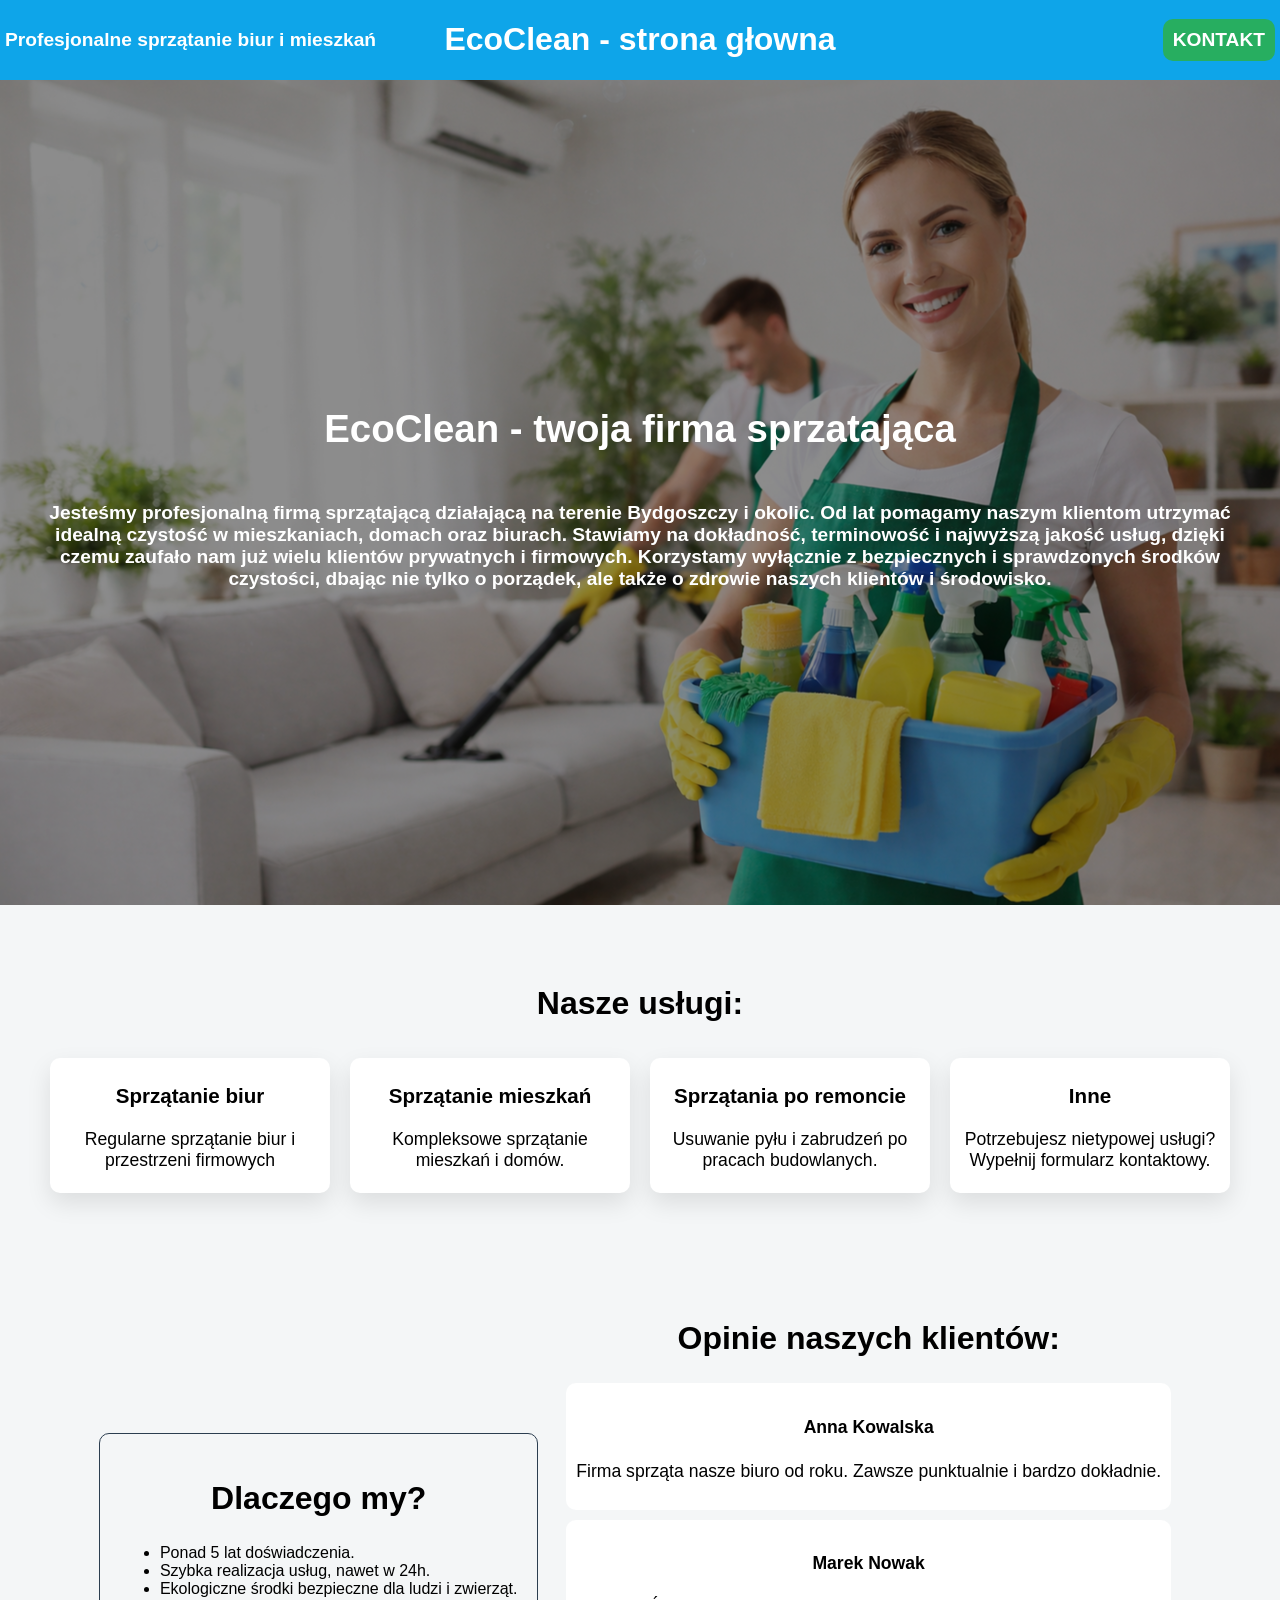
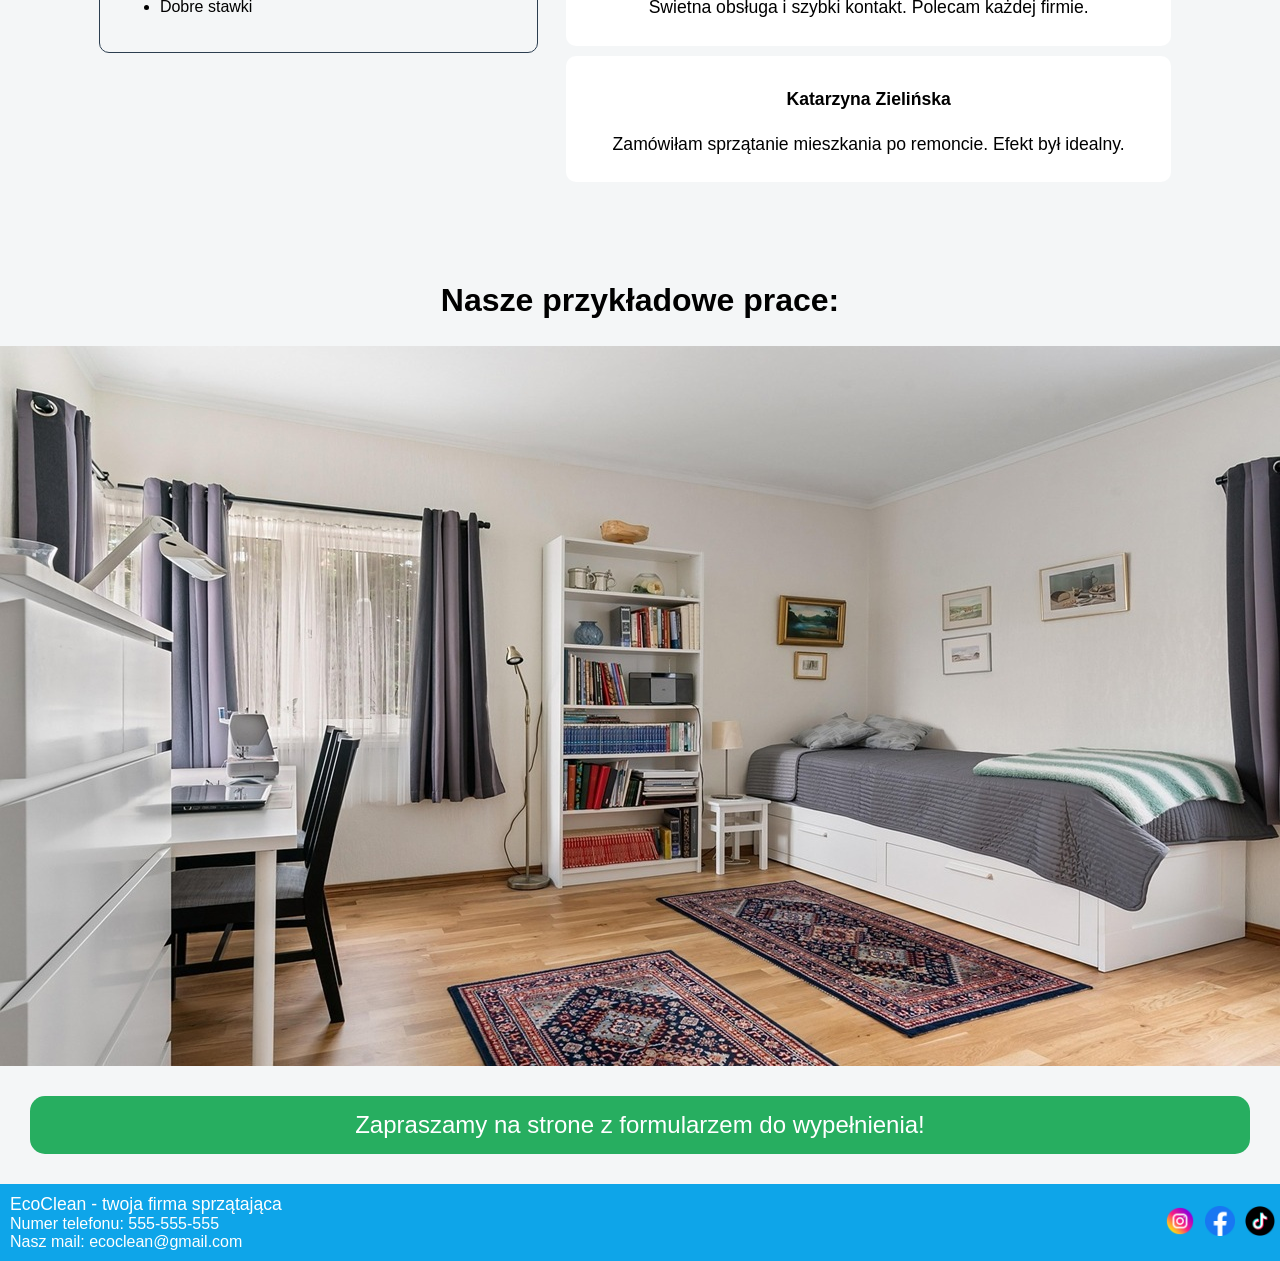
==== index.html @ 9b5ff377 "Add files via upload" ====
<!DOCTYPE html>
<html lang="pl">
<head>
    <meta charset="UTF-8">
    <meta name="viewport" content="width=device-width, initial-scale=1.0">
    <link rel="stylesheet" href="style.css">
    <title>EcoClean</title>
</head>
<body>
    <header>
        <span class="head">Profesjonalne sprzątanie biur i mieszkań</span>
        <h1>EcoClean - strona głowna</h1>
        <a href="#_kontakt" class="kontakt">KONTAKT</a>
    </header>
    <div id="glowny">
        <section class="onas">
            <h2>EcoClean - twoja firma sprzatająca</h2>
            <p class="opis">
            Jesteśmy profesjonalną firmą sprzątającą działającą na terenie Bydgoszczy i okolic.
            Od lat pomagamy naszym klientom utrzymać idealną czystość w mieszkaniach, domach oraz biurach.
            Stawiamy na dokładność, terminowość i najwyższą jakość usług, dzięki czemu zaufało nam już wielu klientów prywatnych i firmowych.
            Korzystamy wyłącznie z bezpiecznych i sprawdzonych środków czystości, dbając nie tylko o porządek, ale także o zdrowie naszych klientów i środowisko.
            </p>
        </section>
        <section class="uslugi">
            <h2>Nasze usługi:</h2>
            <div class="kontener-uslugi">
                <div class="usluga">
                    <h3>Sprzątanie biur</h3>
                    <p>
                        Regularne sprzątanie biur i przestrzeni firmowych
                    </p>
                </div>
                <div class="usluga">
                    <h3>Sprzątanie mieszkań</h3>
                    <p>Kompleksowe sprzątanie mieszkań i domów.</p>
                </div>
                <div class="usluga">
                    <h3>Sprzątania po remoncie</h3>
                    <p>Usuwanie pyłu i zabrudzeń po pracach budowlanych.</p>
                </div>
                <div class="usluga">
                    <h3>Inne</h3>
                    <p>Potrzebujesz nietypowej usługi? Wypełnij formularz kontaktowy.</p>
                </div>
            </div>
        </section>
        <div class="kontener-dlaczego">
            <section class="dlaczego">
                <h2>Dlaczego my?</h2>
                    <div>
                        <ul>
                            <li>Ponad 5 lat doświadczenia.</li>
                            <li>Szybka realizacja usług, nawet w 24h.</li>
                            <li>Ekologiczne środki bezpieczne dla ludzi i zwierząt.</li>
                            <li>Dobre stawki</li>
                        </ul>
                    </div>
            </section>
            <section class="opinie">
                <h2>Opinie naszych klientów:</h2>
                <div class="opinia">
                    <h4>Anna Kowalska</h4>
                    <p>Firma sprząta nasze biuro od roku.
                        Zawsze punktualnie i bardzo dokładnie.</p>
                </div>
                <div class="opinia">
                    <h4>Marek Nowak</h4>
                    <p>Świetna obsługa i szybki kontakt.
                        Polecam każdej firmie.</p>
                </div>
                <div class="opinia">
                    <h4>Katarzyna Zielińska</h4>
                    <p>Zamówiłam sprzątanie mieszkania po remoncie.
                        Efekt był idealny.</p>
                </div>
            </section>
        </div>
        <section class="prace">
            <h2>Nasze przykładowe prace:</h2>
            <div class="zdjecia">
                <button type="button" class="lewo" onclick="lewo()">&#8592;</button>
                <img src="praca1.jpg" alt="Przykładowa praca" id="praca">
                <button type="button" class="prawo" onclick="prawo()">&#8594;</button>
                
            </div>
            
        </section>
        <section class="kontakt2">
            <a href="kontakt.html" id="_kontakt" target="_blank">Zapraszamy na strone z formularzem do wypełnienia!</a>
        </section>
    </div>
    <footer class="glowna">
        <div class="kontaktowy">
            <span class="nazwa">EcoClean - twoja firma sprzątająca</span>
            <a href="tel:555-555-555" class="cta">Numer telefonu: 555-555-555</a>
            <a href="mailto:ecoclean@gmail.com" class="cta">Nasz mail: ecoclean@gmail.com</a>
        </div>
        <div id="socjale">
            <a href="https://www.instagram.com/bbo.siere_k/" target="_blank"><img src="ig.png" alt="Instagram" class="socjal"></a>
            <a href="https://www.instagram.com/bbo.siere_k/" target="_blank"><img src="fb.png" alt="facebook" class="socjal"></a>
            <a href="https://www.instagram.com/bbo.siere_k/" target="_blank"><img src="tiktok.png" alt="Tiktok" class="socjal"></a>
        </div>
    </footer>
    <script>
        let zdj=document.getElementById('praca')
        let i=0
        let tab=['praca1.jpg','praca2.jpg']
        function lewo(){
            i-=1
             if(i<0){
                i=1
            }
            zdj.src=tab[i]
        }
        function prawo(){
            i+=1
             if(i>1){
                i=0
            }
            zdj.src=tab[i]
        }
    </script>
</body>
</html>
---- style.css ----
body{
    font-family: "Segoe UI", Arial, sans-serif;
    margin: 0;
    background-color: #F4F6F7;
}
html{
    scroll-behavior: smooth;
}
@keyframes fadeIn{
  from{
    opacity: 0;
    transform: translateY(20px);
  }
  to{
    opacity: 1;
    transform: translateY(0);
  }
}
section{
    animation: fadeIn 0.8s ease;
}
a{
    text-decoration: none;
}
h2{
    font-size: 200%;
}
li{
    text-align: left;
}
header{
    min-height: 8vh;
    display: grid;
    grid-template-columns: 1fr auto 1fr;
    align-items: center;
    background-color: #0ea5e9;
    margin: 0;
    color: white;
}
.head{
    justify-self:baseline;
    margin: 5px;
    font-size: 120%;
    font-weight: 600;
    color:  white;
}
.kontakt{
    justify-self: end;
    font-size: 120%;
    padding: 10px;
    margin: 5px;
    color: white;
    font-weight: 600;
    background-color: #27AE60;
    border-radius: 10px;
    transition: 0.3s;
}
.kontakt:hover{
    transform: scale(1.03);
    background-color: #2C3E50;
    color: #27AE60;
}
.onas{
    position: relative;
    background-image: url(tlo.png);
    background-size: cover;
    background-position:inherit;
    background-repeat: no-repeat;
    min-height: 85vh;
    display: flex;
    justify-content: center;
    align-items: center;
    flex-direction: column;
    font-size: 120%;
    padding: 30px;
    margin: 0;
    color: white;
}
.opis{
    text-align: center;
    font-weight: 550;
}
.onas::before{
    content: "";
    position: absolute;
    inset: 0;
    background: rgba(0, 0, 0, 0.45);
}
.onas *{
 position: relative;
 z-index: 1;
}
.uslugi{
    text-align: center;
    margin: 80px 40px;
}
.kontener-uslugi{
    grid-template-columns: 1fr 1fr 1fr 1fr;
    display: grid;
    
}
.usluga{
    text-align: center;
    padding: 5px;
    margin: 10px;
    background-color: #FFFFFF;
    border-radius: 10px;
    font-size: 110%;
    box-shadow: 0 10px 25px rgba(0,0,0,0.1);
}
.kontener-dlaczego{
    display: flex;
    justify-content:space-around;
    align-items: center;
    text-align: center;
    margin: 10vh;
}
.opinia{
    text-align: center;
    padding: 10px;
    margin: 10px;
    background-color: #FFFFFF;
    border-radius: 10px;
    font-size: 110%;
}
.dlaczego{
    padding: 20px;
    border: 1px solid  #2C3E50;
    border-radius: 10px;
}
.prace{
    text-align: center;
}
.lewo, .prawo{
    border: none;
    min-width: 10%;
    background-color: rgb(235, 222, 198);
    
    padding: 15px;
    margin: 40px;
    border-radius: 15px;
}
.lewo:hover, .prawo:hover{
    background-color: rgb(233, 216, 185);
}
.zdjecia{
    display: flex;
    align-content: space-around;
    justify-content: center;
}
.kontakt2{
    background-color: #FFFFFF;
    font-size: 150%;
    margin: 30px;
    padding: 15px;
    background-color: #27AE60;
    text-decoration: none;
    display: flex;
    justify-content: center;
    border-radius: 15px;
}
#_kontakt{
    color: white;
    transition: 0.2s;
}
#_kontakt:hover{
    transform: scale(1.02);
}
footer{
    min-height: 8vh;
    background-color: #0ea5e9;
     color: white;
     /* display: flex;
     justify-content: space-between; */
     grid-template-columns: 1fr auto 1fr;
     display: grid;
}
.glowna{
     display: flex;
     justify-content: space-between; 
}
footer img{
    height: 30px;
    width: auto;
    transition: 0.3s;
}
footer img:hover{
    transform: scale(1.1);
}
.nazwa{
    font-size: 110%;
}
.cta{
    color: white;
}
.kontaktowy{
    float: left;
    display: flex;
    flex-direction: column;
    margin: 5px;
    padding: 5px;
}
#socjale{
    display: flex;
    justify-content: end;
    align-items: center;
    flex-direction: row;
    gap: 10px;
    padding: 5px;
    float: right;
}

main{
    display: flex;
    justify-content: center;
    align-items: center;
    
}
form{
    text-align: center;
    padding: 30px;
    margin: 10px;
    background-color: #2C3E50;
    border-radius: 30px;
    color: white;
}
input{
    margin: 15px;
    border: none;
    padding: 5px;
    background-color:  #2C3E50;
    border-bottom: 2px solid white;
    border-radius: 2px;
    transition: 0.2s;
    color: white;
}
input::placeholder{
    color: white;
}
input:focus{
    transform: scale(1.05);
}
button{
    padding: 10px;
    margin: 10px;
    font-size: 90%;
    background-color: white;
    border: 1px solid white;
    border-radius: 2px;
}
textarea{
    height: 30vh;
    width: 40vw;
    resize: none;
    overflow: auto;
    border: 1px solid white;
    border-radius: 2px;
}
.powrot{
    font-size: 120%;
    color: white;
    margin: 25px;
    font-weight: 650;
}
@media (max-width: 768px){
    header{
        display: flex;
        flex-direction: column;
        text-align: center;
    }
    .onas{
        background-size: contain;
        background-position: center;
        background-repeat: no-repeat;
        min-height: 40vh;
        text-align: center;
    }
    .uslugi{
        margin: 50px;
    }
    .kontener-uslugi{
        display: flex;
        flex-direction: column;
    }
    .usluga{
        margin: 30px;
    }
    .kontener-dlaczego{
        display: flex;
        flex-direction: column;
    }
    .opinia{
        margin: 30px;
    }
    #praca{
        height: 170px;
        width: auto;
    }
    .kontakt2{
        text-align: center;
        font-size: 100%;
    }
    form{
    text-align: center;
    padding: 10px;
    margin: 5px;
    background-color: #2C3E50;
    border-radius: 30px;
    color: white;
    }
    textarea{
    height: 15vh;
    width: 40vh;
    resize: none;
    overflow: auto;
    border: 1px solid white;
    border-radius: 2px;
    }
}
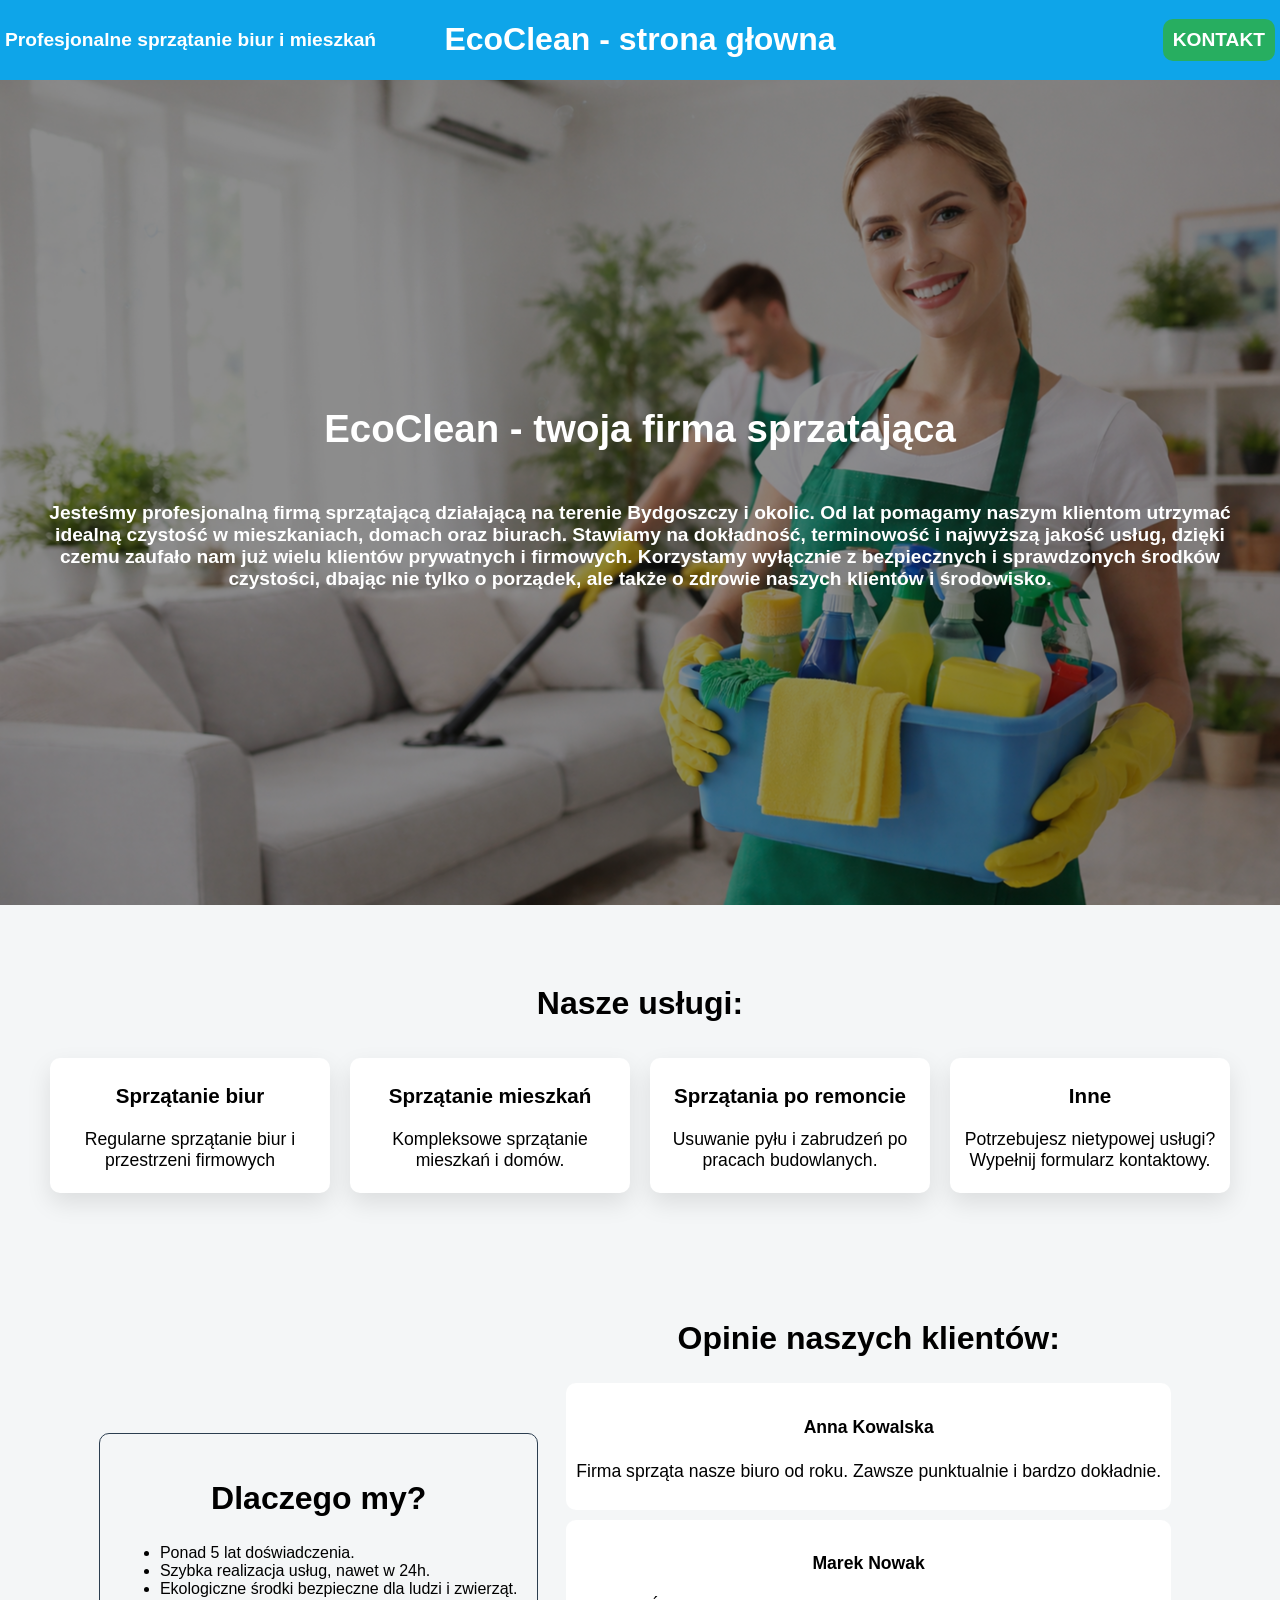
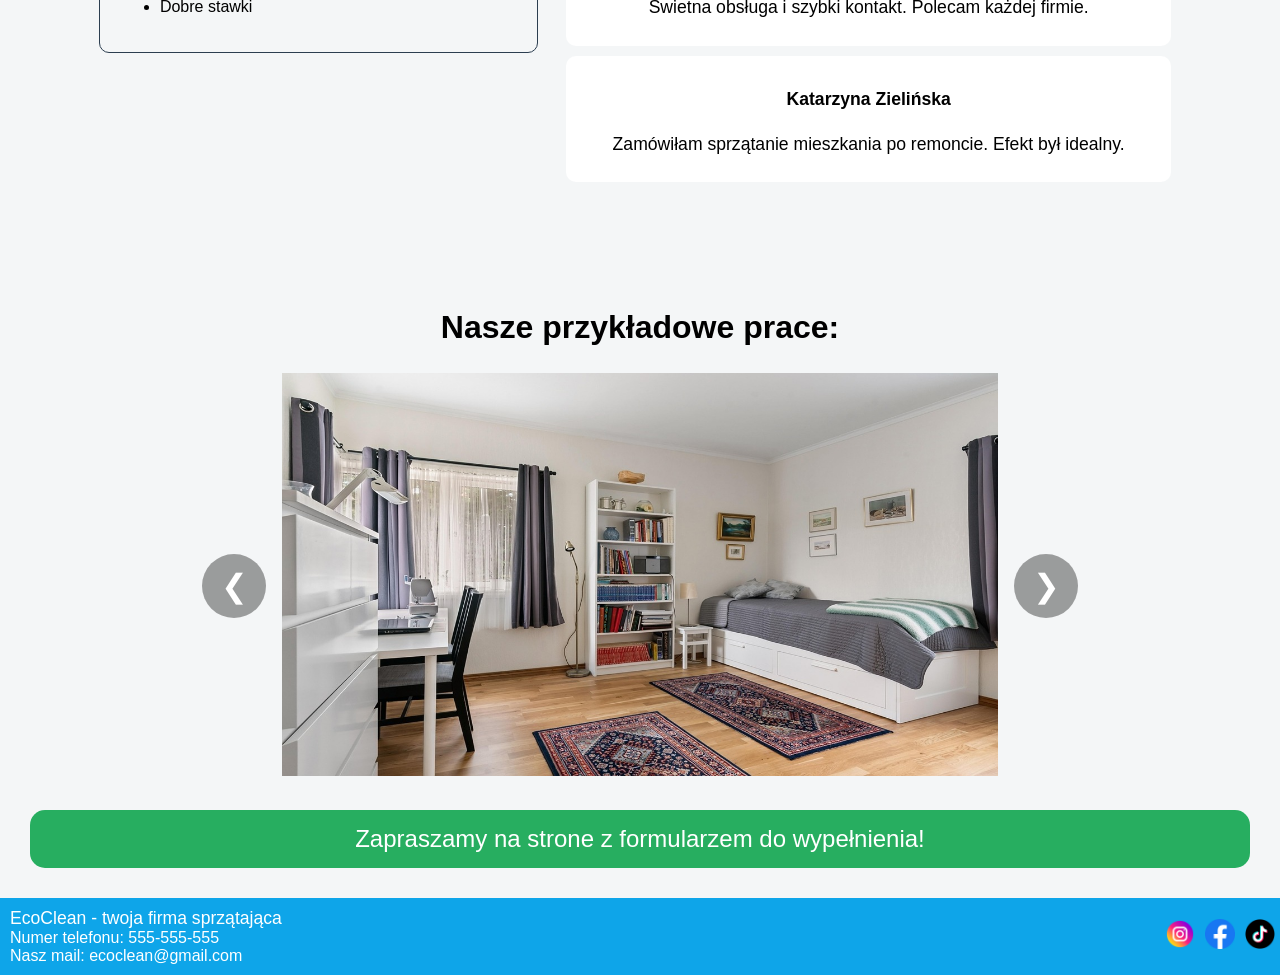
==== commit 1b6994fc: "Add files via upload" ====
--- a/index.html
+++ b/index.html
@@ -78,13 +78,12 @@
         </div>
         <section class="prace">
             <h2>Nasze przykładowe prace:</h2>
-            <div class="zdjecia">
-                <button type="button" class="lewo" onclick="lewo()">&#8592;</button>
-                <img src="praca1.jpg" alt="Przykładowa praca" id="praca">
-                <button type="button" class="prawo" onclick="prawo()">&#8594;</button>
+                <div>
+                    <img src="praca1.jpg" alt="Przykładowa praca" id="praca"> 
+                    <button type="button" onclick="lewo()" class="lewo">&#10094</button>
+                    <button type="button" onclick="prawo()" class="prawo">&#10095</button>
+                </div>
                 
-            </div>
-            
         </section>
         <section class="kontakt2">
             <a href="kontakt.html" id="_kontakt" target="_blank">Zapraszamy na strone z formularzem do wypełnienia!</a>
@@ -97,9 +96,9 @@
             <a href="mailto:ecoclean@gmail.com" class="cta">Nasz mail: ecoclean@gmail.com</a>
         </div>
         <div id="socjale">
-            <a href="https://www.instagram.com/bbo.siere_k/" target="_blank"><img src="ig.png" alt="Instagram" class="socjal"></a>
-            <a href="https://www.instagram.com/bbo.siere_k/" target="_blank"><img src="fb.png" alt="facebook" class="socjal"></a>
-            <a href="https://www.instagram.com/bbo.siere_k/" target="_blank"><img src="tiktok.png" alt="Tiktok" class="socjal"></a>
+            <a href="https://www.instagram.com/wnsites/" target="_blank"><img src="ig.png" alt="Instagram" class="socjal"></a>
+            <a href="https://www.instagram.com/wnsites/" target="_blank"><img src="fb.png" alt="facebook" class="socjal"></a>
+            <a href="https://www.instagram.com/wnsites/" target="_blank"><img src="tiktok.png" alt="Tiktok" class="socjal"></a>
         </div>
     </footer>
     <script>
--- a/style.css
+++ b/style.css
@@ -64,7 +64,7 @@
     position: relative;
     background-image: url(tlo.png);
     background-size: cover;
-    background-position:inherit;
+    background-position:right center;
     background-repeat: no-repeat;
     min-height: 85vh;
     display: flex;
@@ -130,24 +130,43 @@
 }
 .prace{
     text-align: center;
-}
-.lewo, .prawo{
+    display: flex;
+    flex-direction: column;
+    justify-content: center;
+    align-items: center;
+}
+.prace div{
+    position: relative;
+    width: 70%;
+
+}
+.prace img{
+    width: 80%;
+}
+.prace button {
+    position: absolute;
+    top: 50%;
+    transform: translateY(-50%);
+    font-size: 2rem;
+    padding: 10px 15px;
+    background-color: hsla(0, 0%, 0%, 0.37);
+    color: white;
     border: none;
-    min-width: 10%;
-    background-color: rgb(235, 222, 198);
-    
-    padding: 15px;
-    margin: 40px;
-    border-radius: 15px;
-}
-.lewo:hover, .prawo:hover{
-    background-color: rgb(233, 216, 185);
-}
-.zdjecia{
-    display: flex;
-    align-content: space-around;
-    justify-content: center;
-}
+    cursor: pointer;
+    border-radius: 200%;
+    width: 4rem;
+    height: 4rem;
+    border-radius: 50%;
+    outline: 0;
+    text-align: center;
+    z-index: 2;
+} 
+.lewo{
+        left: 0%;
+    }
+    .prawo{
+        right: 0%;
+    }
 .kontakt2{
     background-color: #FFFFFF;
     font-size: 150%;
@@ -170,9 +189,7 @@
     min-height: 8vh;
     background-color: #0ea5e9;
      color: white;
-     /* display: flex;
-     justify-content: space-between; */
-     grid-template-columns: 1fr auto 1fr;
+     grid-template-columns: 1fr 1fr;
      display: grid;
 }
 .glowna{
@@ -269,33 +286,61 @@
         text-align: center;
     }
     .onas{
-        background-size: contain;
-        background-position: center;
+        background-size: cover;
+        background-position:  right center;
         background-repeat: no-repeat;
         min-height: 40vh;
         text-align: center;
     }
     .uslugi{
-        margin: 50px;
+        margin: 30px;
     }
     .kontener-uslugi{
         display: flex;
         flex-direction: column;
     }
     .usluga{
-        margin: 30px;
+        margin: 15px;
     }
     .kontener-dlaczego{
         display: flex;
         flex-direction: column;
+        justify-content: center;
+        align-content: center;
+
+        width: 80%;
+        margin: auto;
+    }
+    .dlaczego{
+        padding: 25px;
+        margin: 15px;
+        min-width: 90%;
+    }
+    .opinie{
+        display: flex;
+        flex-direction: column;
+        justify-content: center;
+        align-content: center;
     }
     .opinia{
-        margin: 30px;
-    }
-    #praca{
-        height: 170px;
-        width: auto;
-    }
+        padding: 25px;
+        margin: 15px;
+    }
+    .prace img{
+    width: 100%;
+    }
+    .lewo{
+        left: 0%;
+    }
+    .prawo{
+        right: 0%;
+    }
+    .prace button {
+    font-size: 1rem;
+    background-color: hsla(0, 0%, 0%, 0.24);
+    width: 3rem;
+    height: 3rem;
+    } 
     .kontakt2{
         text-align: center;
         font-size: 100%;
